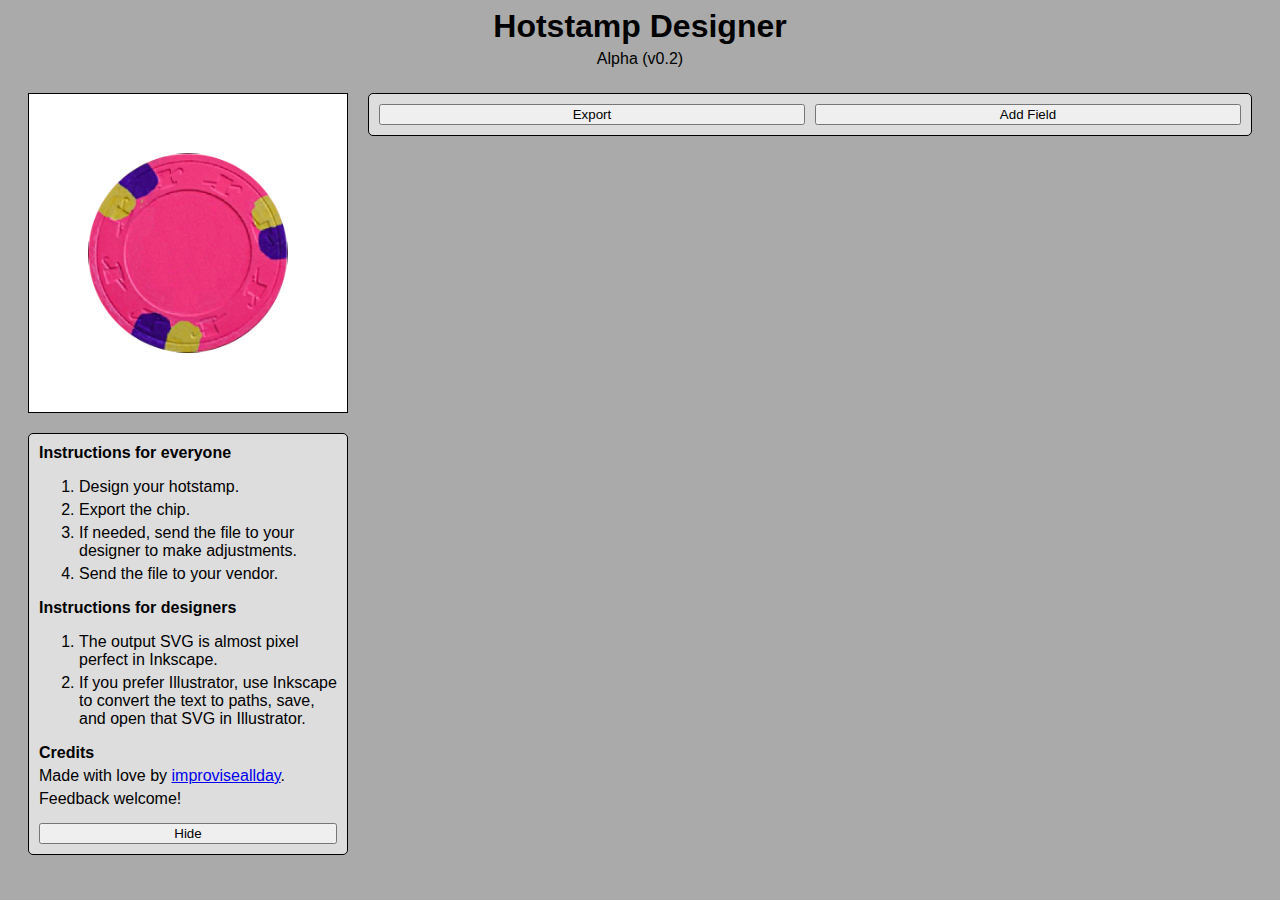
==== index.html @ 54a7244f "Change SVG export functionality to download" ====
<html>
  <head>
    <title>Hotstamp Designer by improviseallday</title>
    <link rel="stylesheet" href="styles.css">
  </head>
  <body>
    <div class="header">
      <h1>Hotstamp Designer</h1>
      <p>Alpha (v0.2)</p>
    </div>
    <div id="notification" hidden>
      <p>Download ready. <a id="externalLink" download="hotstamp.svg">Download SVG</a></p>
    </div>
    <div class="mainColumnLayout">
      <div class="columnGrid">
        <svg xmlns="http://www.w3.org/2000/svg" id="drawing" class="drawing" viewBox="-160 -160 320 320">
          <circle cx="0" cy="0" r="100" stroke="black" stroke-width="1" fill="red" />
          <circle cx="0" cy="0" r="61.5" stroke="black" stroke-width="1" fill="red" />
          <image id="chipImage" width="200" height="200" x="-100" y="-100"/>
        </svg>
        <div id="instructions" class="card">
          <h3>Instructions for everyone</h3>
          <ol>
            <li>Design your hotstamp.</li>
            <li>Export the chip.</li>
            <li>If needed, send the file to your designer to make adjustments.</li>
            <li>Send the file to your vendor.</li>
          </ol>
          <h3>Instructions for designers</h3>
          
          <ol>
            <li>The output SVG is almost pixel perfect in Inkscape.</li>
            <li>If you prefer Illustrator, use Inkscape to convert the text to paths, save, and open that SVG in Illustrator.</li>
          </ol>
          <h3>Credits</h3>
          <p>Made with love by <a href="https://www.pokerchipforum.com/members/improviseallday.15869/" target="_blank">improviseallday</a>.</p>
          <p>Feedback welcome!</p>
          <button id="hide">Hide</button>
        </div>
      </div>
      <div class="fieldsColumn">
        <div class="actionBar">
          <button id="export">Export</button>
          <button id="add">Add Field</button></div>
        <div id="fields" hidden>
        </div>
      </div>
    </div>
    <script src="designer.js"></script>
  </body>
</html>
---- styles.css ----
* {
  box-sizing: border-box;  
}

body {
  background-color: #aaa;
  font-family: Helvetica, sans-serif;
  padding: 0 20px;
}

h1, h3 {
  margin: 0;
}

h3 {
  font-size: 1em;
}

p {
  margin: 5px 0;
}

li {
  margin: 5px 0;
}

.header {
  text-align: center;
  margin-bottom: 25px;
}

button, input {
  width: 100%;
}

.actionBar {
  display: grid;
  grid-gap: 10px;
  grid-template-columns: 1fr 1fr;
}

#notification {
  background-color: #ddd;
  border-radius: 5px;
  margin-bottom: 30px;
  padding: 20px;
}

.mainColumnLayout {
  display: grid;
  grid-gap: 20px;
  grid-template-columns: 320px 1fr;
}

.drawing {
  background-color: white;
  border: 1px solid black;
  display: block;
  margin: 0 auto;
  width: 320px;
}

.actionBar {
  margin-bottom: 20px;
}

#fields, .fields, .actionBar {
  border: 1px solid black;
  border-radius: 5px;
  padding: 10px;
}

#fields {
  background-color: #bbb;
  max-height: 60vh;
  overflow: scroll;
}

@media (min-height: 600px) {
  #fields {
    max-height: 70vh;
  }
}

@media (min-height: 1000px) {
  #fields {
    max-height: 80vh;
  }
}

.fields, .actionBar {
  background-color: #ddd;
}

.fields {
  display: grid;
  grid-gap: 2px;
  grid-template-columns: 120px 1fr;
  margin: 10px auto;
}

.card {
  background-color: #ddd;
  border: 1px solid black;
  border-radius: 5px;
  padding: 10px;
}

.columnGrid {
  display: grid;
  grid-gap: 20px;
}

#hide {
  margin-top: 10px;
}
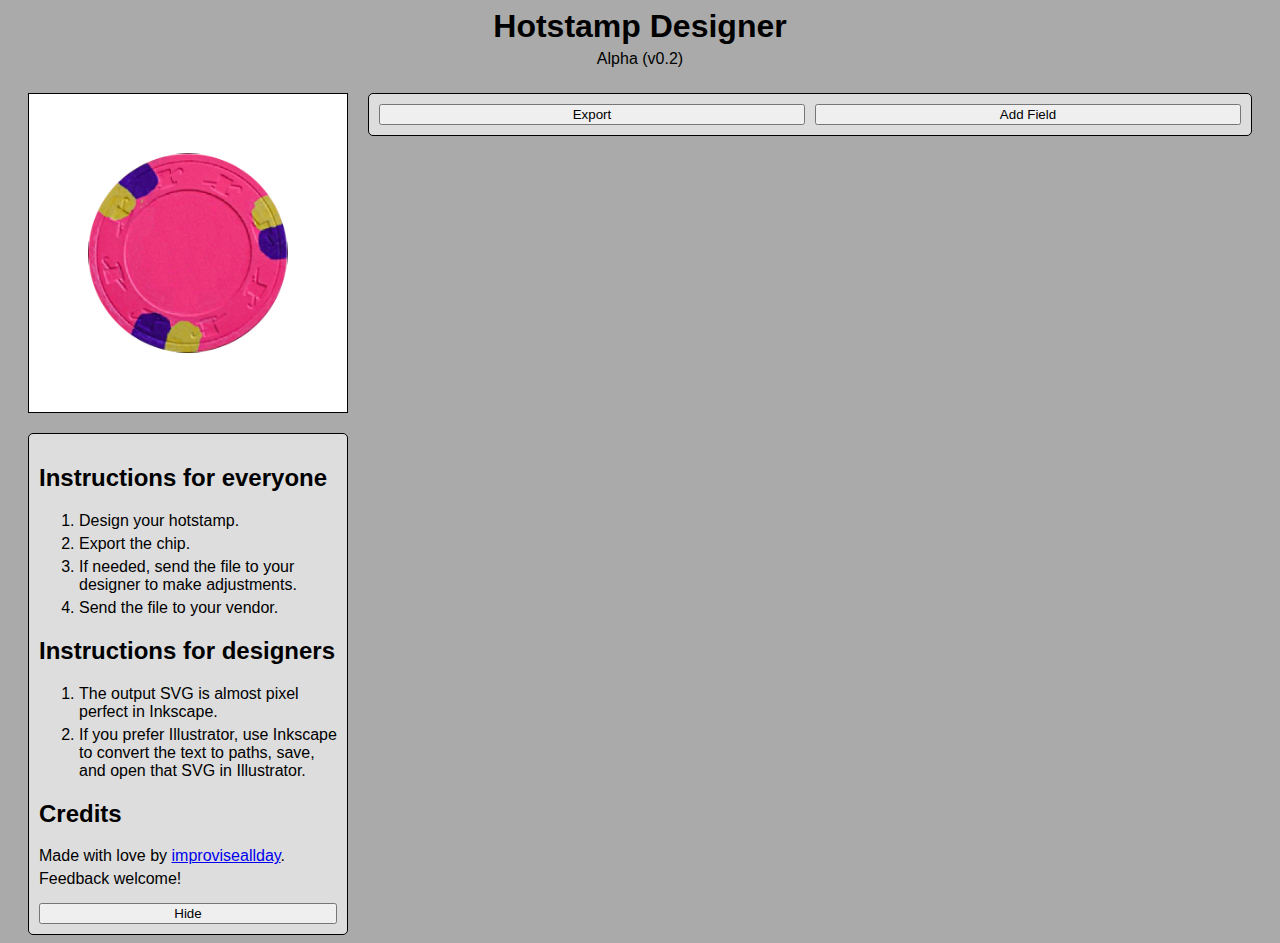
==== commit d9c28ddb: "Convert h3 to h2 for accessibility" ====
--- a/index.html
+++ b/index.html
@@ -1,5 +1,8 @@
-<html>
+<!DOCTYPE html>
+<html lang="en">
   <head>
+    <meta name="viewport" content="width=device-width, initial-scale=1">
+    <meta name="description" content="Hotstamp designer for poker chips.">
     <title>Hotstamp Designer by improviseallday</title>
     <link rel="stylesheet" href="styles.css">
   </head>
@@ -19,20 +22,19 @@
           <image id="chipImage" width="200" height="200" x="-100" y="-100"/>
         </svg>
         <div id="instructions" class="card">
-          <h3>Instructions for everyone</h3>
+          <h2>Instructions for everyone</h2>
           <ol>
             <li>Design your hotstamp.</li>
             <li>Export the chip.</li>
             <li>If needed, send the file to your designer to make adjustments.</li>
             <li>Send the file to your vendor.</li>
           </ol>
-          <h3>Instructions for designers</h3>
-          
+          <h2>Instructions for designers</h2>
           <ol>
             <li>The output SVG is almost pixel perfect in Inkscape.</li>
             <li>If you prefer Illustrator, use Inkscape to convert the text to paths, save, and open that SVG in Illustrator.</li>
           </ol>
-          <h3>Credits</h3>
+          <h2>Credits</h2>
           <p>Made with love by <a href="https://www.pokerchipforum.com/members/improviseallday.15869/" target="_blank">improviseallday</a>.</p>
           <p>Feedback welcome!</p>
           <button id="hide">Hide</button>
@@ -46,6 +48,8 @@
         </div>
       </div>
     </div>
+    <link rel="stylesheet"
+          href="https://fonts.googleapis.com/css?family=Tangerine">
     <script src="designer.js"></script>
   </body>
 </html>
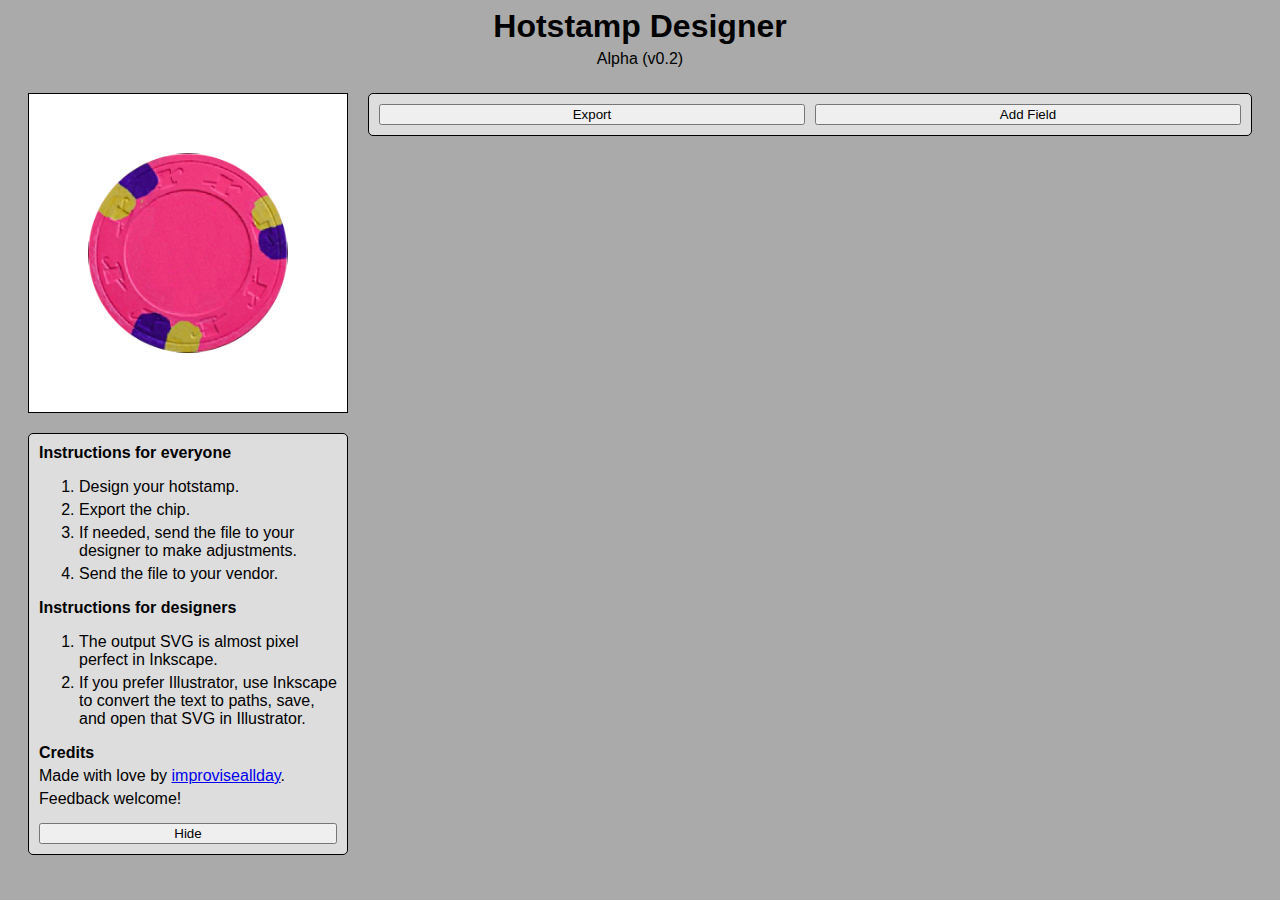
==== commit 024ae013: "Remove stray font load" ====
--- a/index.html
+++ b/index.html
@@ -48,8 +48,6 @@
         </div>
       </div>
     </div>
-    <link rel="stylesheet"
-          href="https://fonts.googleapis.com/css?family=Tangerine">
     <script src="designer.js"></script>
   </body>
 </html>
--- a/styles.css
+++ b/styles.css
@@ -8,11 +8,11 @@
   padding: 0 20px;
 }
 
-h1, h3 {
+h1, h2 {
   margin: 0;
 }
 
-h3 {
+h2 {
   font-size: 1em;
 }
 
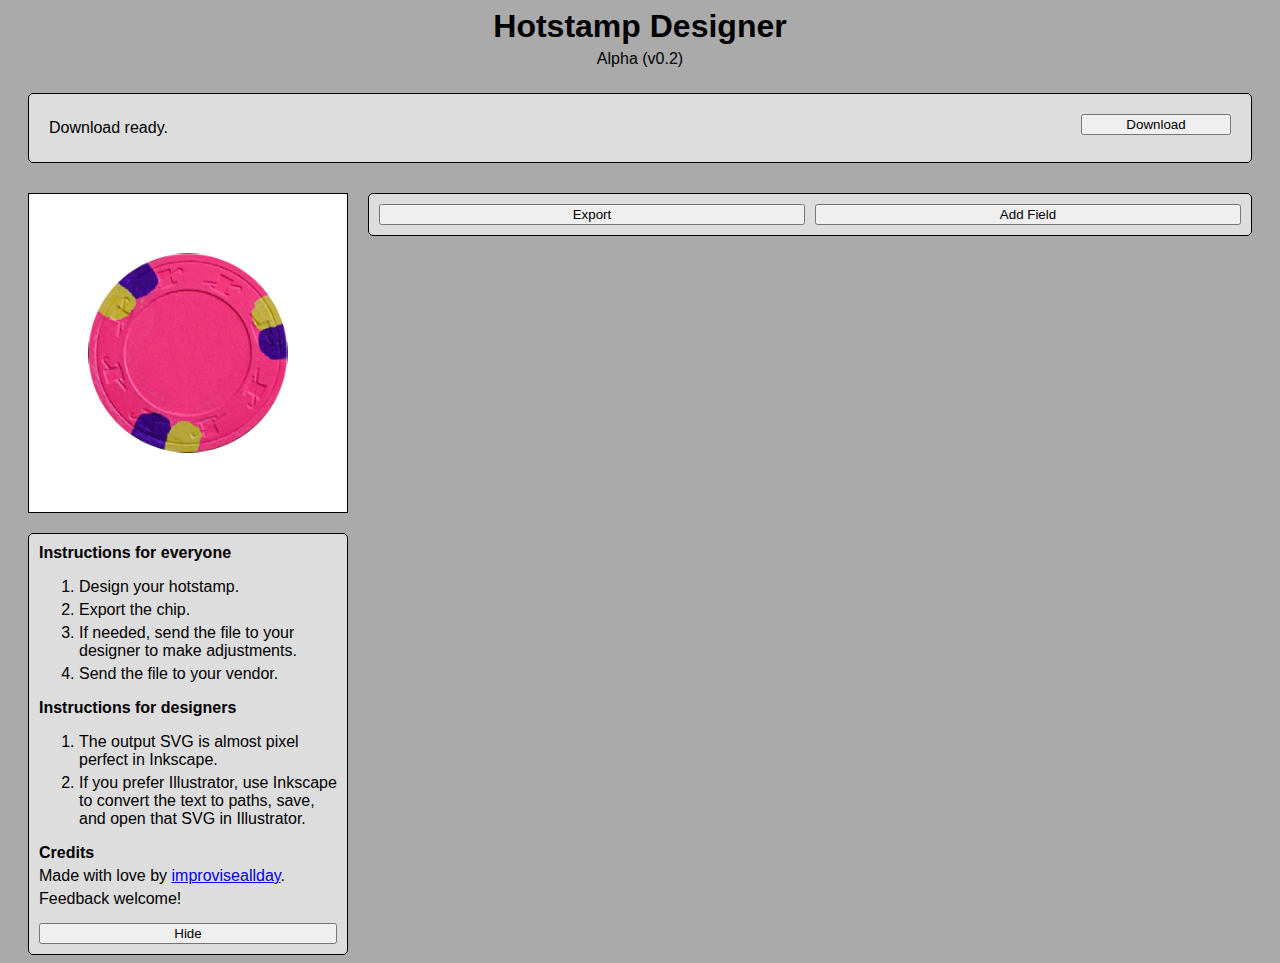
==== commit 1db76277: "Make notification a card" ====
--- a/index.html
+++ b/index.html
@@ -11,8 +11,9 @@
       <h1>Hotstamp Designer</h1>
       <p>Alpha (v0.2)</p>
     </div>
-    <div id="notification" hidden>
-      <p>Download ready. <a id="externalLink" download="hotstamp.svg">Download SVG</a></p>
+    <div id="notification" class="card" hidden>
+      <p>Download ready.</p>
+      <a id="externalLink" download="hotstamp.svg"><button>Download</button></a>
     </div>
     <div class="mainColumnLayout">
       <div class="columnGrid">
@@ -30,6 +31,7 @@
             <li>Send the file to your vendor.</li>
           </ol>
           <h2>Instructions for designers</h2>
+          
           <ol>
             <li>The output SVG is almost pixel perfect in Inkscape.</li>
             <li>If you prefer Illustrator, use Inkscape to convert the text to paths, save, and open that SVG in Illustrator.</li>
@@ -48,6 +50,8 @@
         </div>
       </div>
     </div>
+    <link rel="stylesheet"
+          href="https://fonts.googleapis.com/css?family=Tangerine">
     <script src="designer.js"></script>
   </body>
 </html>
--- a/styles.css
+++ b/styles.css
@@ -42,6 +42,8 @@
 #notification {
   background-color: #ddd;
   border-radius: 5px;
+  display: grid;
+  grid-template-columns: 1fr 150px;
   margin-bottom: 30px;
   padding: 20px;
 }
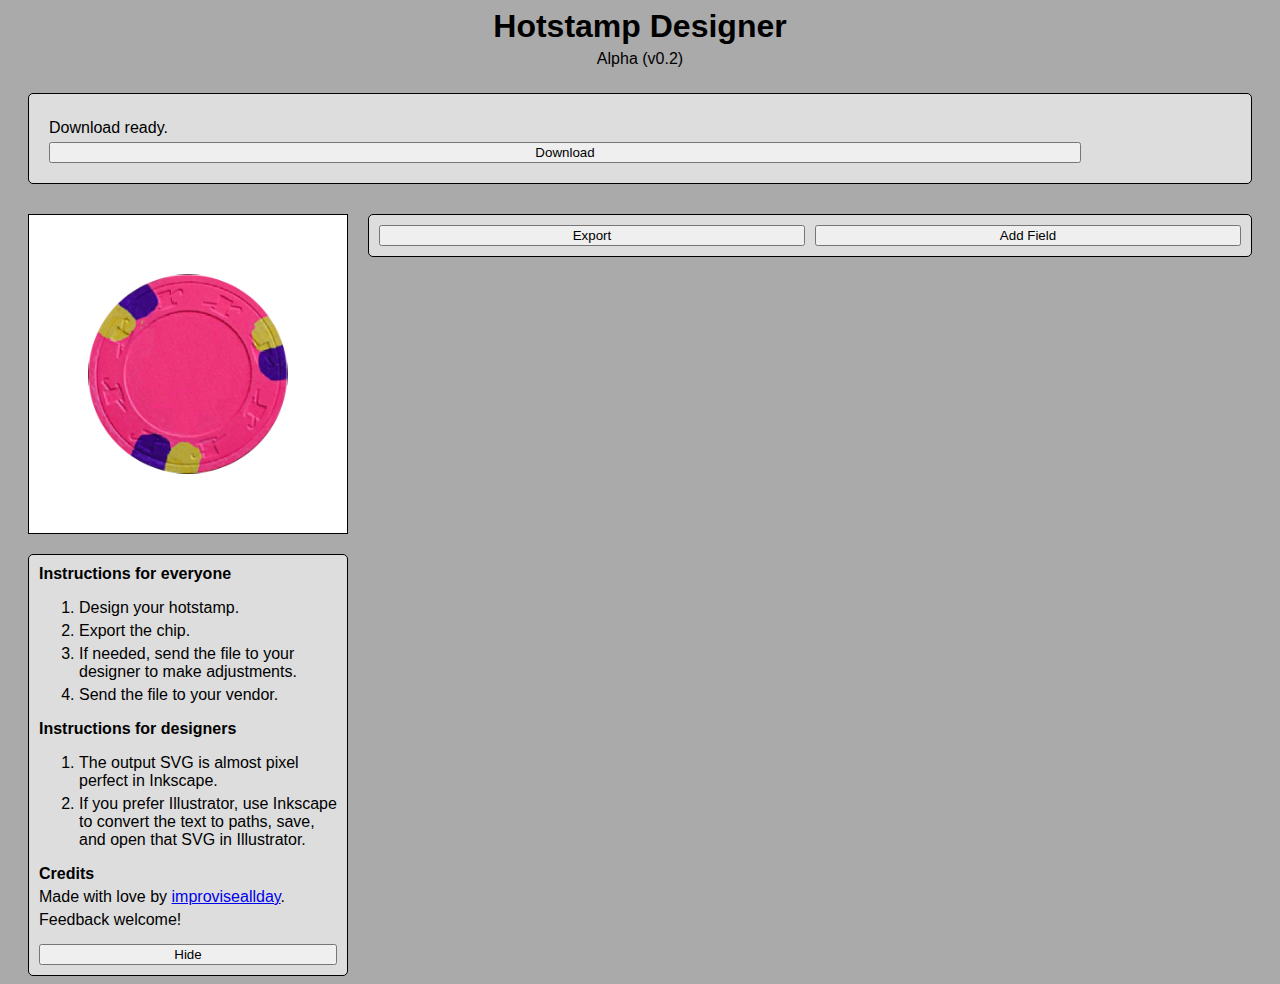
==== commit dcfdb45c: "Fix bug where notification is showing by default" ====
--- a/index.html
+++ b/index.html
@@ -12,8 +12,10 @@
       <p>Alpha (v0.2)</p>
     </div>
     <div id="notification" class="card" hidden>
-      <p>Download ready.</p>
-      <a id="externalLink" download="hotstamp.svg"><button>Download</button></a>
+      <div class="notificationGrid">
+        <p>Download ready.</p>
+        <a id="externalLink" download="hotstamp.svg"><button>Download</button></a>
+      </div>
     </div>
     <div class="mainColumnLayout">
       <div class="columnGrid">
@@ -31,7 +33,6 @@
             <li>Send the file to your vendor.</li>
           </ol>
           <h2>Instructions for designers</h2>
-          
           <ol>
             <li>The output SVG is almost pixel perfect in Inkscape.</li>
             <li>If you prefer Illustrator, use Inkscape to convert the text to paths, save, and open that SVG in Illustrator.</li>
@@ -50,8 +51,6 @@
         </div>
       </div>
     </div>
-    <link rel="stylesheet"
-          href="https://fonts.googleapis.com/css?family=Tangerine">
     <script src="designer.js"></script>
   </body>
 </html>
--- a/styles.css
+++ b/styles.css
@@ -40,8 +40,6 @@
 }
 
 #notification {
-  background-color: #ddd;
-  border-radius: 5px;
   display: grid;
   grid-template-columns: 1fr 150px;
   margin-bottom: 30px;
